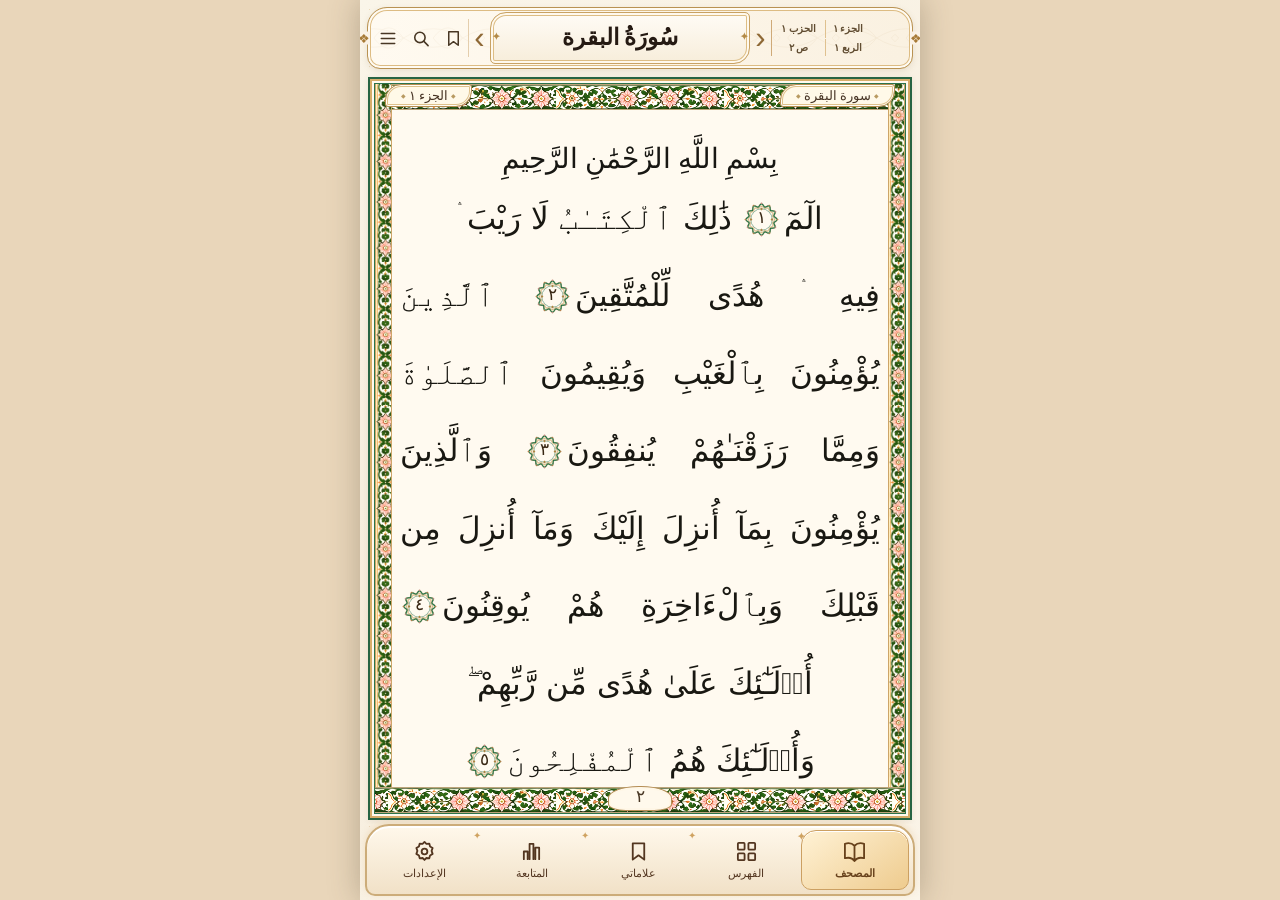
==== app/src/main/assets/index.html @ d64e5df1 "Quran_Madina-V1" ====
<!doctype html>
<html lang="ar" dir="rtl">
<head>
<meta charset="utf-8"><meta name="viewport" content="width=device-width,initial-scale=1,maximum-scale=1,user-scalable=no">
<meta name="theme-color" content="#f5e8d0"><meta name="description" content="مصحف المدينة الذكي — نموذج تطويري، تصميم وتطوير م. محمود الجمصي">
<title>مصحف المدينة الذكي</title><link rel="stylesheet" href="style.css">
</head>
<body>
<div id="app" class="app">
  <header class="topbar">
   <button class="icon-btn" data-action="menu" aria-label="القائمة"><svg viewBox="0 0 24 24"><path d="M4 6h16M4 12h16M4 18h16"/></svg></button>
   <button class="icon-btn" data-action="search" aria-label="البحث"><svg viewBox="0 0 24 24"><circle cx="10.7" cy="10.7" r="6.2"/><path d="m15.5 15.5 5 5"/></svg></button>
   <button class="icon-btn" data-action="quickBookmark" aria-label="علامة مرجعية"><svg viewBox="0 0 24 24"><path d="M6 3.5h12v17l-6-4.5-6 4.5z"/></svg></button>
   <button class="icon-btn arrow" data-action="prevPage" aria-label="الصفحة السابقة">‹</button>
   <button id="surahTitle" class="surah-control" data-action="surahPicker">سُورَةُ الْبَقَرَةِ</button>
   <button class="icon-btn arrow" data-action="nextPage" aria-label="الصفحة التالية">›</button>
   <div class="page-facts" id="pageFacts" title="بيانات الجزء والحزب والربع والصفحة"></div>
  </header>
  <main class="main-area" id="mainArea" aria-live="polite"><article class="reader-border"><div class="mushaf-edge left" aria-hidden="true"></div><div class="mushaf-edge right" aria-hidden="true"></div><div class="page-top"><span>سورة البقرة</span><span>الجزء ١</span></div><div class="bismillah">بِسْمِ اللَّهِ الرَّحْمَٰنِ الرَّحِيمِ</div><div class="page-verse-text"><span class="ayah-text" data-verse="7">الٓمٓ</span><span class="ayah-no">١</span> <span class="ayah-text" data-verse="8">ذَٰلِكَ ٱلْكِتَـٰبُ لَا رَيْبَ ۛ فِيهِ ۛ هُدًى لِّلْمُتَّقِينَ</span><span class="ayah-no">٢</span> <span class="ayah-text" data-verse="9">ٱلَّذِينَ يُؤْمِنُونَ بِٱلْغَيْبِ وَيُقِيمُونَ ٱلصَّلَوٰةَ وَمِمَّا رَزَقْنَـٰهُمْ يُنفِقُونَ</span><span class="ayah-no">٣</span> <span class="ayah-text" data-verse="10">وَٱلَّذِينَ يُؤْمِنُونَ بِمَآ أُنزِلَ إِلَيْكَ وَمَآ أُنزِلَ مِن قَبْلِكَ وَبِٱلْءَاخِرَةِ هُمْ يُوقِنُونَ</span><span class="ayah-no">٤</span> <span class="ayah-text" data-verse="11">أُو۟لَـٰٓئِكَ عَلَىٰ هُدًى مِّن رَّبِّهِمْ ۖ وَأُو۟لَـٰٓئِكَ هُمُ ٱلْمُفْلِحُونَ</span><span class="ayah-no">٥</span> </div><div class="page-number">٢</div></article></main>
  <section class="audio-bar" id="audioBar" hidden aria-label="مشغل التلاوة">
    <div class="audio-row">
      <button class="icon-btn player-collapse" data-action="closePlayer" aria-label="إغلاق مشغل التلاوة وإيقاف الصوت" title="إغلاق المشغل">×</button>
      <button class="reciter" data-action="togglePlayer" aria-label="إظهار أو إخفاء تفاصيل مشغل التلاوة" title="إظهار التحكم المتقدم">محمد صديق المنشاوي <span class="player-chevron" aria-hidden="true">⌄</span></button>
      <button class="control" data-action="prevAyah" aria-label="الآية السابقة">❮❮</button>
      <button class="play-main" id="playButton" data-action="playAudio" aria-label="تشغيل">▶</button>
      <button class="control" data-action="nextAyah" aria-label="الآية التالية">❯❯</button>
      <button class="icon-btn mini" data-action="download" title="تنزيل السورة"><svg viewBox="0 0 24 24"><path d="M12 3v12m-4-4 4 4 4-4M4 17v3h16v-3"/></svg></button>
    </div>
    <div id="playerExpanded" class="player-expanded"><input id="audioSeek" type="range" min="0" max="100" value="0" aria-label="تقدم التلاوة"><div class="player-sub"><span id="elapsed">0:00</span><span id="currentAyahLabel">البقرة: ١</span><span id="duration">0:00</span><button class="tiny-action" data-action="speed">1×</button><button class="tiny-action" data-action="repeat">بدون تكرار</button></div></div>
  </section>
  <nav class="bottomnav" aria-label="أقسام التطبيق">
   <button class="nav-item selected" data-tab="mushaf"><svg viewBox="0 0 24 24"><path d="M12 6c-3-3-7-3-10-2v15c4-1 8 0 10 3m0-16c3-3 7-3 10-2v15c-4-1-8 0-10 3M12 6v16"/></svg><span>المصحف</span></button>
   <button class="nav-item" data-tab="index"><svg viewBox="0 0 24 24"><rect x="3" y="3" width="7" height="7" rx="1"/><rect x="14" y="3" width="7" height="7" rx="1"/><rect x="3" y="14" width="7" height="7" rx="1"/><rect x="14" y="14" width="7" height="7" rx="1"/></svg><span>الفهرس</span></button>
   <button class="nav-item" data-tab="bookmarks"><svg viewBox="0 0 24 24"><path d="M6 3.5h12v17l-6-4.5-6 4.5z"/></svg><span>علاماتي</span></button>
   <button class="nav-item" data-tab="progress"><svg viewBox="0 0 24 24"><path d="M4 20V12h4v8M10 20V4h4v16M16 20V8h4v12"/></svg><span>المتابعة</span></button>
   <button class="nav-item" data-tab="settings"><svg viewBox="0 0 24 24"><path d="M12 2l2 2 3-.3.8 3 2.7 1.6-1.1 3.1 1.1 3.1-2.7 1.6-.8 3-3-.3-2 2-2-2-3 .3-.8-3-2.7-1.6 1.1-3.1-1.1-3.1 2.7-1.6.8-3 3 .3z"/><circle cx="12" cy="12" r="3"/></svg><span>الإعدادات</span></button>
  </nav>
  <div class="shade" id="shade" hidden></div><section id="drawer" class="drawer" aria-label="القائمة" hidden></section><section id="verseSheet" class="verse-sheet" hidden></section><div id="toast" class="toast" role="status" hidden></div>
</div>
<script src="quran-data.js"></script><script src="app.js"></script>
</body></html>
---- app/src/main/assets/style.css ----
/* Madinah Quran | user-approved visual direction (2026-11-06).  UI ornaments are original assets,
   Quran text and verse positions remain an unverified development preview, not a certified Madinah facsimile. */
/* The preview uses locally available system Arabic fonts. A separately licensed Mushaf font may be supplied for release. */
:root{--ivory:#fdf4e7;--paper:#fff9eb;--cream:#f5e6cd;--gold:#b98131;--gold2:#e2b96d;--brown:#4b2f1e;--darkgold:#93601e;--sage:#226e42;--green:#145633;--line:rgba(155,106,46,.25);--shadow:0 3px 12px rgba(74,44,20,.17);--ayahSize:31px}
*{box-sizing:border-box}html,body{height:100%;margin:0}body{background:#e9d6ba;color:var(--brown);font-family:Tahoma,'Noto Naskh Arabic',Arial,sans-serif;direction:rtl}button,input,select{font:inherit}button{cursor:pointer;-webkit-tap-highlight-color:transparent}button:focus-visible,input:focus-visible{outline:2px solid #b28027;outline-offset:2px}[hidden]{display:none!important}
.app{position:relative;height:100vh;height:100dvh;max-width:560px;margin:auto;overflow:hidden;display:flex;flex-direction:column;background:linear-gradient(135deg,rgba(255,248,232,.92),rgba(250,239,219,.94));box-shadow:0 0 30px #4f463455;isolation:isolate}
.app:before{content:'';position:absolute;inset:0;z-index:-1;pointer-events:none;opacity:.35;background-image:radial-gradient(#d3ae72 0.55px,transparent .7px),radial-gradient(#d3ae72 0.45px,transparent .7px);background-size:19px 19px,27px 27px;background-position:0 0,9px 12px}
/* The complete header is one line. No oversized "Quran" banner. */
.topbar{direction:ltr;flex:0 0 auto;min-height:69px;display:flex;align-items:center;gap:3px;margin:9px 7px 2px;padding:5px 6px;border:2px solid #bd8b3f;border-radius:25px 25px 17px 17px;background:linear-gradient(160deg,#fffaf1,#faedda 80%,#fff8ea);position:relative;box-shadow:0 1px 0 2px #fffaed inset,0 0 0 1px #f5dba4 inset,0 3px 8px #6f4b2020;z-index:3}
.topbar:before,.topbar:after{position:absolute;content:'❖';top:50%;transform:translateY(-50%);font-size:18px;color:#b78234;background:#faf0de;z-index:1;line-height:1}.topbar:before{left:-10px}.topbar:after{right:-10px}
.icon-btn{background:none;border:0;color:var(--brown);display:inline-flex;align-items:center;justify-content:center;min-width:30px;width:30px;height:38px;padding:5px;flex-shrink:0}.icon-btn svg,.nav-item svg{width:23px;height:23px;fill:none;stroke:currentColor;stroke-width:1.9;stroke-linecap:round;stroke-linejoin:round}
.topbar .icon-btn{min-width:30px;width:30px}.topbar .arrow{font-family:Arial,sans-serif;font-size:31px;color:var(--darkgold);padding:0;width:15px;min-width:15px}.topbar [data-action='quickBookmark']{border-right:1px solid #e4cead}
.surah-control{direction:rtl;flex:1 1 auto;min-width:88px;max-width:260px;align-self:stretch;border:2px solid #c59149;border-radius:21px 6px 21px 6px;background:linear-gradient(180deg,#fffaf0,#f8edd9);box-shadow:0 0 0 2px #fff9ed inset,0 0 0 3px #e7bc78 inset;white-space:nowrap;font: bold clamp(16px,4.5vw,23px)/1.65 'Amiri Quran','Amiri','Noto Naskh Arabic',serif;color:#251a13;padding:1px 4px;overflow:hidden;text-overflow:ellipsis;position:relative}
.surah-control:before,.surah-control:after{position:absolute;top:48%;color:#b38a47;font-size:10px;transform:translateY(-50%);content:'✦'}.surah-control:before{left:1px}.surah-control:after{right:1px}
.page-facts{direction:rtl;width:99px;min-width:99px;text-align:center;display:grid;grid-template-columns:1fr 1fr;column-gap:4px;row-gap:1px;border-left:1px solid #cfaa78;padding-left:4px;color:#60452b;font-size:10px;font-weight:bold;line-height:1.75}
.page-facts span:nth-child(odd){border-left:1px solid #dfc18f}
/* Reading window takes ALL the area saved in the header. */
.main-area{min-height:0;flex:1 1 auto;overflow:auto;overscroll-behavior:contain;scrollbar-width:thin;scrollbar-color:#c3a46a transparent;padding:8px 9px 5px}
.reader-border{position:relative;min-height:100%;border:3px solid #165e39;background:linear-gradient(160deg,#fff9ea 0%,#fffbf0 52%,#fff5df 100%);padding:47px 36px 35px;border-radius:0;box-shadow:inset 0 0 0 2px #e8bd72,inset 0 0 0 5px #fff9ea,inset 0 0 0 6px #166441,0 2px 8px #6a431627;isolation:isolate}
.reader-border:before,.reader-border:after{content:'';position:absolute;left:7px;right:7px;height:34px;background:url('approved-ornament-h.png') repeat-x center center;background-size:auto 34px;z-index:1;border-block:1px solid #286443}
.reader-border:before{top:7px}.reader-border:after{bottom:7px}
.mushaf-edge{position:absolute;top:7px;bottom:7px;width:27px;background:url('approved-ornament-v.png') repeat-y center center;background-size:27px auto;z-index:1;border-inline:1px solid #286443}
.mushaf-edge.left{left:7px}.mushaf-edge.right{right:7px}
.page-top{position:relative;margin:-39px -19px 26px;min-height:31px;display:flex;justify-content:space-between;align-items:center;gap:8px;z-index:2;pointer-events:none}.page-top span{font:15px/1.7 'Amiri Quran','Amiri','Noto Naskh Arabic',serif;padding:0 12px;border:1.5px solid var(--gold);border-radius:20px 4px 20px 4px;background:#fff7e7;color:#4d3220;box-shadow:inset 0 0 0 1px #fff,inset 0 0 0 3px #eecb91;max-width:45%;white-space:nowrap;overflow:hidden;text-overflow:ellipsis}
.bismillah{text-align:center;font:clamp(22px,6vw,28px)/1.6 'Amiri Quran','Amiri','Noto Naskh Arabic',serif;margin:10px 0 16px;color:#171611}
.page-verse-text{direction:rtl;text-align:justify;text-align-last:center;font:var(--ayahSize)/2.03 'Amiri Quran','Amiri','Noto Naskh Arabic',serif;color:#12110e;overflow-wrap:normal;word-break:normal;padding:0 1px 4px;min-height:90px}
.ayah-text{cursor:pointer;border-radius:6px;transition:background .13s}.ayah-text:hover,.ayah-text.active{background:#dfb66c25}.ayah-text.marked{box-shadow:inset 0 -3px #d8a25188}
.ayah-no{display:inline-flex;position:relative;vertical-align:middle;align-items:center;justify-content:center;width:34px;height:35px;margin:0 5px 0 4px;flex-shrink:0;border:2px solid #186341;outline:1.5px solid #b68135;outline-offset:-6px;border-radius:41% 41% 40% 40%;font:17px 'Amiri Quran','Amiri','Noto Naskh Arabic',serif;color:#291f12;background:radial-gradient(circle at center,#fffae9 0 57%,#f5deab 59%,#fff7e3 100%);box-shadow:0 0 0 1px #deb970;cursor:pointer}
.ayah-no:after{position:absolute;content:'◆';top:-9px;color:#b27c29;font:10px Georgia}
.page-number{position:absolute;bottom:12px;left:50%;transform:translateX(-50%);width:74px;height:30px;margin:0;text-align:center;border-radius:48% 48% 24% 24%;border:2px solid var(--gold);background:#fff8e8;font:19px/1.25 'Amiri Quran','Amiri','Noto Naskh Arabic',serif;z-index:2;box-shadow:inset 0 0 0 2px #fff8ed}
/* The user approved keeping the audio and lower navbar; keep both decorated. */
.audio-bar{flex:0 0 auto;margin:4px 7px 6px;border:2px solid #c49453;border-radius:22px 22px 19px 19px;box-shadow:inset 0 0 0 2px #fff5e5,0 2px 7px #90632a2b;background:linear-gradient(150deg,#fffbf3,#f7e7d0);padding:5px 8px 5px;z-index:3;position:relative}
.audio-bar:before,.audio-bar:after{content:'۞';color:#c9994c;font-size:19px;position:absolute;top:50%;transform:translateY(-50%);opacity:.55;pointer-events:none}.audio-bar:before{left:-7px}.audio-bar:after{right:-7px}
.audio-row{direction:ltr;display:flex;align-items:center;gap:4px}.reciter{direction:rtl;text-align:center;font-size:11px;font-weight:bold;flex:1;white-space:nowrap;overflow:hidden;text-overflow:ellipsis;color:#3c2616}.reciter small{display:none}.player-collapse{min-width:25px;width:25px}.control{border:0;background:none;color:#60432b;font-size:11px;padding:7px 2px}.play-main{display:flex;align-items:center;justify-content:center;width:39px;height:39px;flex-shrink:0;border-radius:50%;background:linear-gradient(150deg,#efc56d,#ba8026);color:white;border:1px solid #b77c26;box-shadow:inset 0 1px #fff4bd,0 2px 5px #63492340;font-size:17px}.mini{width:29px;min-width:29px;border:1px solid #e2c69a;border-radius:50%;height:29px}.mini svg{width:18px}.player-expanded{margin:5px 6px 0}.player-expanded input[type=range]{width:100%;accent-color:#b88a44;height:5px;margin:0;vertical-align:top}.player-sub{direction:ltr;display:flex;justify-content:space-between;align-items:center;font-size:10px;gap:5px}.tiny-action{border:1px solid #d1ad72;border-radius:11px;background:#fff9eb;font-size:10px;padding:2px 6px;color:#62452b}.audio-bar.collapsed .player-expanded{display:none}.audio-bar.collapsed{padding:4px 8px}
.bottomnav{height:72px;flex:0 0 auto;display:flex;align-items:stretch;gap:1px;margin:0 5px 4px;background:linear-gradient(#fff7e9,#f3dfc1);border:2px solid #d5ad6d;border-radius:24px 24px 10px 10px;padding:4px 4px max(4px,env(safe-area-inset-bottom));box-shadow:inset 0 2px #fff,0 -2px 7px #e6c99d70;overflow:hidden}
.nav-item{flex:1;min-width:0;background:none;border:0;display:flex;align-items:center;flex-direction:column;justify-content:center;gap:4px;color:#533620;font-size:11px;position:relative}.nav-item:not(:last-child):after{content:'✦';position:absolute;left:-5px;top:0;color:#cfa260;font-size:10px}.nav-item svg{width:23px;height:23px}.nav-item.selected{border-radius:15px 15px 10px 10px;background:linear-gradient(145deg,#ffe9bf,#f4d294);border:1px solid #cca062;color:#67411b;font-weight:bold;box-shadow:inset 0 1px white}
/* Secondary screens */
.content-page{padding:5px 6px 27px;max-width:480px;margin:auto}.title-pill{text-align:center;font:26px 'Amiri Quran','Amiri','Noto Naskh Arabic',serif;line-height:1.75;color:#613e21;margin:7px 0 12px;border-bottom:1px solid var(--line)}.hint{font-size:12px;color:#8e6c46;line-height:1.8;margin:5px 0 12px}.line-list{display:flex;flex-direction:column;gap:7px}.line-item{display:flex;gap:10px;align-items:center;width:100%;text-align:right;background:linear-gradient(110deg,#fffaf0,#f9ead4);border:1px solid #dcb982;border-radius:14px;padding:11px 12px;color:#4c2e19;box-shadow:0 2px 5px #5f44200a}.line-item strong{font-size:14px}.line-item small{font-size:11px;color:#896340}.line-item .num{border-radius:50%;min-width:31px;height:31px;display:grid;place-items:center;color:#815b27;border:1px solid #d4b47c;background:#fff8e9}.line-item .meta{display:flex;flex:1;flex-direction:column;gap:3px}.line-item .chevron{font-size:18px;color:#b28c55}.tabs{display:flex;gap:5px;margin:5px 0 12px}.tabs button{border:1px solid var(--gold2);padding:8px 10px;border-radius:12px;flex:1;background:#fff8ed;font-size:12px}.tabs button.active{background:#e4c691;font-weight:bold}.searchfield{display:block;width:100%;border:1px solid #d1a96d;border-radius:11px;padding:12px;background:#fffaf1;color:#533b26;outline:none;margin:8px 0 14px;font-size:15px}.result-verse{font:21px/1.8 'Amiri Quran','Amiri','Noto Naskh Arabic',serif;color:#332b24;display:block;direction:rtl}.flex-reader .line-item{flex-direction:column;align-items:stretch;gap:3px}.flex-reader .line-item .num{width:max-content;height:auto;border-radius:12px;padding:1px 8px;font-size:12px}.flex-reader .result-verse{font-size:var(--ayahSize);line-height:1.95}.badge-soft{font-size:10px;border:1px solid #dfbd85;color:#856037;background:#fff5e2;border-radius:10px;padding:3px 7px}.progress-card{border:1px solid #dfc094;border-radius:12px;background:#fff9eb;padding:15px;margin-bottom:10px}.large-stat{font-size:28px;font-weight:bold;color:#9b6a2d}.section-heading{font-size:15px;font-weight:bold;margin:16px 0 8px;color:#694421}.settings-row{display:flex;align-items:center;justify-content:space-between;padding:12px;border-bottom:1px solid #ecdcc3;gap:15px}.settings-row select,.settings-row input{accent-color:#a77531}.setting-button{background:#fff8ed;border:1px solid var(--gold);padding:9px 11px;border-radius:8px;color:#664225}.contact-card{border-radius:15px;background:linear-gradient(140deg,#f7ebd5,#fff8e9);border:1px solid #d4b178;text-align:center;padding:18px 14px}.contact-card h2{margin:3px 0;font-size:21px}.contact-card .en{font-size:12px;color:#9b7548}.contact-card a{display:block;color:#6b4729;text-decoration:none;direction:ltr;font-size:13px;margin:12px auto}.source-info{margin-top:20px;font-size:11px;color:#98734d;line-height:1.8}
.shade{position:absolute;inset:0;background:#24200e73;z-index:8}.drawer{position:absolute;right:0;top:0;bottom:0;width:min(90%,390px);background:#f8ecda;z-index:9;box-shadow:-5px 0 20px #33271150;padding:15px;overflow-y:auto}.drawer-head{display:flex;justify-content:space-between;align-items:center;border-bottom:1px solid var(--line);padding:0 0 8px}.drawer-head h3{margin:0;font:24px 'Amiri Quran'}.verse-sheet{position:absolute;bottom:0;left:0;right:0;z-index:10;max-height:65%;overflow:auto;background:#f9ecd4;border:2px solid var(--gold);border-radius:20px 20px 0 0;padding:17px 16px 24px;box-shadow:0 -10px 35px #442d2155}.sheet-verse{font:25px/2 'Amiri Quran';color:#31261b;text-align:center;margin:12px 0}.verse-actions{display:grid;grid-template-columns:repeat(2,1fr);gap:8px}.verse-actions button{background:#fff8e9;border:1px solid #d6b37b;border-radius:12px;padding:12px 6px;color:#644526}.toast{position:absolute;bottom:163px;left:20px;right:20px;z-index:12;text-align:center;background:#553b28f0;color:white;border-radius:12px;padding:10px;font-size:12px}
.night{--ivory:#292824;--paper:#34332c;--brown:#f1e1c2;--line:#8d7d5c;--cream:#33302a}.night .app{background:#272620}.night .reader-border{background:#34332c}.night .page-verse-text,.night .bismillah{color:#f5ecd7}.night .topbar,.night .bottomnav,.night .audio-bar{background:#393127;color:#f4e1c5}.night .page-top span,.night .surah-control,.night .page-number{background:#42372c;color:#f6e4c0}.night .line-item,.night .tabs button,.night .progress-card,.night .setting-button,.night .contact-card{background:#39332a;color:#f5e6c7}.night .result-verse{color:#f5ead4}
@media(max-width:390px){.topbar{gap:1px;margin-inline:5px;padding-inline:3px;min-height:61px}.topbar .icon-btn{width:25px;min-width:25px}.topbar .arrow{width:12px;min-width:12px}.page-facts{min-width:81px;width:81px;font-size:9px}.surah-control{font-size:15px;min-width:78px}.main-area{padding:7px 6px 4px}.reader-border{padding:45px 30px 34px}.mushaf-edge{width:23px;background-size:23px auto}.bismillah{font-size:23px}.page-verse-text{font-size:calc(var(--ayahSize) * .89);line-height:2.02}.ayah-no{height:31px;width:31px}.nav-item{font-size:10px}}
@media(min-width:480px){.reader-border{padding-inline:42px}.page-verse-text{font-size:calc(var(--ayahSize) * 1.07)}}

/* ===== v0.3: printed-Mushaf-inspired refinement ===== */
:root{--ivory:#f9f4e8;--paper:#fffaf1;--cream:#f2e9d9;--gold:#ad843f;--gold2:#d3b77f;--brown:#483724;--darkgold:#8e6835;--green:#1d6741}
.app{background:linear-gradient(160deg,#faf5e9,#f6ecdb 58%,#fbf5e9)}
/* Keep the one-row app header. Delicate geometrical motif rather than a big branded banner. */
.topbar{min-height:62px;margin:7px 7px 2px;padding:4px 5px;border-color:#b99252;border-width:1.5px;border-radius:20px 20px 13px 13px;background:linear-gradient(110deg,#fffaf0e8,#f9f1e5e8),url('header-motif.svg') repeat-x center;background-size:auto,auto 48px;box-shadow:inset 0 0 0 2px #fffbf2,inset 0 0 0 3px #ddbc83,0 2px 6px #795d3420}
.topbar:before,.topbar:after{font-size:13px;color:#a77a36;background:#fbf2e5}
.surah-control{border:1px solid #c8a264;border-radius:16px 5px 16px 5px;box-shadow:inset 0 0 0 2px #fff9ed,inset 0 0 0 3px #ddbd84;background:linear-gradient(#fffcf6,#f7edda)}
.page-facts{color:#614d32}
/* Crucial gain: slim ribbon ornament, not a 27px+ strip at either side. */
.main-area{padding:6px 8px 4px}
.reader-border{border:2px solid #276443;padding:34px 22px 29px;background:#fffaf0;box-shadow:inset 0 0 0 2px #d7ad69,inset 0 0 0 4px #fffaef,inset 0 0 0 5px #2b744b,0 1px 6px #61482317}
.reader-border:before,.reader-border:after{height:21px;left:5px;right:5px;background-size:auto 21px;background-position:center;filter:saturate(.87) brightness(1.06);border-color:#b39a6c}
.reader-border:before{top:5px}.reader-border:after{bottom:5px}
.mushaf-edge{top:5px;bottom:5px;width:14px;background-size:14px auto;filter:saturate(.88) brightness(1.06);border-inline:1px solid #c69b5a}
.mushaf-edge.left{left:5px}.mushaf-edge.right{right:5px}
/* Print-style surah and juz heading sitting just inside the floral top ribbon. */
.page-top{margin:-30px -14px 18px;min-height:25px;align-items:center;gap:4px}
.page-top span{font:13px/1.5 'Amiri Quran','Amiri','Noto Naskh Arabic',serif;padding:1px 12px;border:1px solid #b68d50;border-radius:16px 3px 16px 3px;background:#fff9e8;box-shadow:inset 0 0 0 1px #fffdf6,inset 0 0 0 2px #dfc18a;color:#473424}
.bismillah{margin:11px 0 13px;font-size:clamp(22px,6vw,28px);color:#181713}
.page-verse-text{line-height:1.94;color:#191812;padding:0 1px 3px}
/* Ornamental ayah medallions use a custom illuminated rosette SVG, numerals stay editable text. */
.ayah-no{width:39px;height:39px;margin:0 4px 0 3px;vertical-align:middle;border:0;outline:0;border-radius:0;box-shadow:none;background:url('verse-medallion.svg') center/contain no-repeat;color:#382714;font:18px/1.1 'Amiri Quran','Amiri','Noto Naskh Arabic',serif;padding:0 1px 2px}
.ayah-no:after{display:none}
.page-number{bottom:7px;width:64px;height:25px;line-height:1.15;border:1px solid #b58e55;border-radius:48% 48% 28% 28%;background:#fff9ec;box-shadow:inset 0 0 0 2px #fff7e7;font-size:17px}
/* The full-size player only exists while listening; closing it also stops audio. */
.audio-bar{margin:4px 7px 6px}
.audio-bar[hidden]{display:none!important}
.player-collapse{font-size:22px;font-weight:400;color:#805c32}
.bottomnav{background:linear-gradient(#fff8eb,#f1e1c7);border-color:#ccac79}
.nav-item.selected{background:linear-gradient(145deg,#fff2d5,#eecb8e)}
@media(max-width:390px){.topbar{min-height:58px}.main-area{padding:5px 6px 4px}.reader-border{padding:32px 20px 27px}.mushaf-edge{width:12px;background-size:12px auto}.reader-border:before,.reader-border:after{height:19px;background-size:auto 19px}.page-top{margin:-28px -13px 16px}.page-top span{font-size:12px;padding-inline:8px}.ayah-no{width:35px;height:35px;font-size:17px}}
@media(min-width:480px){.reader-border{padding-inline:29px}.mushaf-edge{width:17px;background-size:17px auto}.reader-border:before,.reader-border:after{height:24px;background-size:auto 24px}}
/* Browsers justify Quran words by inserting huge spaces; unlike an actual calligraphic Mushaf.
   Until official per-line glyph positioning is available, keep the authentic text unwarped. */
.page-verse-text{text-align:right;text-align-last:right;word-spacing:normal;letter-spacing:normal}

/* Compact audio panel: expandable by tapping the reciter name. */
.reciter{border:0;background:transparent;padding:5px 2px;cursor:pointer;color:#49301d}
.player-chevron{display:inline-block;font-size:17px;line-height:1;vertical-align:middle;color:#956b36;margin-inline-start:2px;transition:transform .2s}
.audio-bar:not(.collapsed) .player-chevron{transform:rotate(180deg)}
.audio-bar.collapsed{padding:3px 7px;margin-bottom:5px;border-radius:17px}
.audio-bar.collapsed .audio-row{min-height:41px}
.audio-bar.collapsed .play-main{width:35px;height:35px}
/* Fine Islamic tracery visible without creating an additional title or taller header. */
.topbar{background-color:#fff8ea;background-image:linear-gradient(110deg,rgba(255,251,243,.75),rgba(248,238,221,.73)),url('header-motif.svg');background-repeat:no-repeat,repeat-x;background-size:cover,auto 48px;background-position:center}
.page-top span:before,.page-top span:after{content:'◆';font-size:6px;vertical-align:middle;color:#b89a60;margin:0 3px}

/* ===== v0.4: genuine full-width line alignment instead of ragged HTML wrapping ===== */
@font-face{font-family:'Amiri Quran';src:url('AmiriQuran.ttf') format('truetype');font-style:normal;font-weight:400;font-display:swap}
.reader-border{height:100%;min-height:0;display:flex;flex-direction:column;overflow:hidden}
.mushaf-sections{display:flex;flex-direction:column;flex:1 1 auto;min-height:0;position:relative;z-index:2}
.mushaf-section{display:flex;flex-direction:column;flex:1 1 auto;min-height:0}
.mushaf-section .page-top{flex:0 0 auto}
.mushaf-section .bismillah{flex:0 0 auto}
.page-verse-text.fixed-lines{flex:1 1 auto;min-height:0;padding:2px 1px 5px;display:flex;flex-direction:column;justify-content:space-between;text-align:initial!important;line-height:1.3!important;white-space:normal;}
.mushaf-line{direction:rtl;display:flex;justify-content:space-between;align-items:center;gap:0;flex-wrap:nowrap;width:100%;height:auto;min-height:0;white-space:nowrap;line-height:1.5;overflow:visible}
.mushaf-word{font-family:'Amiri Quran',serif;line-height:1.45;flex:0 0 auto;white-space:nowrap;cursor:pointer}
.mushaf-line .ayah-no{flex:0 0 auto;vertical-align:middle;width:33px;height:33px;font-size:16px;margin:0 2px}
@media(max-width:390px){.mushaf-line .ayah-no{width:30px;height:30px;font-size:15px}}
@media(min-width:480px){.mushaf-line .ayah-no{width:35px;height:35px;font-size:17px}}
.mushaf-line .ayah-text.marked{box-shadow:inset 0 -2px #d8a25188}
/* A line title never consumes the wide rectangle reserved for the body. */
.page-verse-text.fixed-lines .mushaf-line:last-child{margin-bottom:0}

.mushaf-line.line-centered{justify-content:center;gap:10px}

.verse-tail{display:inline-flex;direction:rtl;align-items:center;justify-content:center;gap:3px;flex:0 0 auto;white-space:nowrap}

/* Dense multi-surah pages remain readable even when no verified 15-line glyph map is available. */
.reader-border.fallback-lines{height:auto;min-height:100%;display:block;overflow:visible;padding-bottom:43px}
.reader-border.fallback-lines .mushaf-sections,.reader-border.fallback-lines .mushaf-section{display:block;min-height:0}
.reader-border.fallback-lines .page-verse-text{display:block;line-height:1.85!important;text-align:right!important;text-align-last:right!important;overflow-wrap:normal}
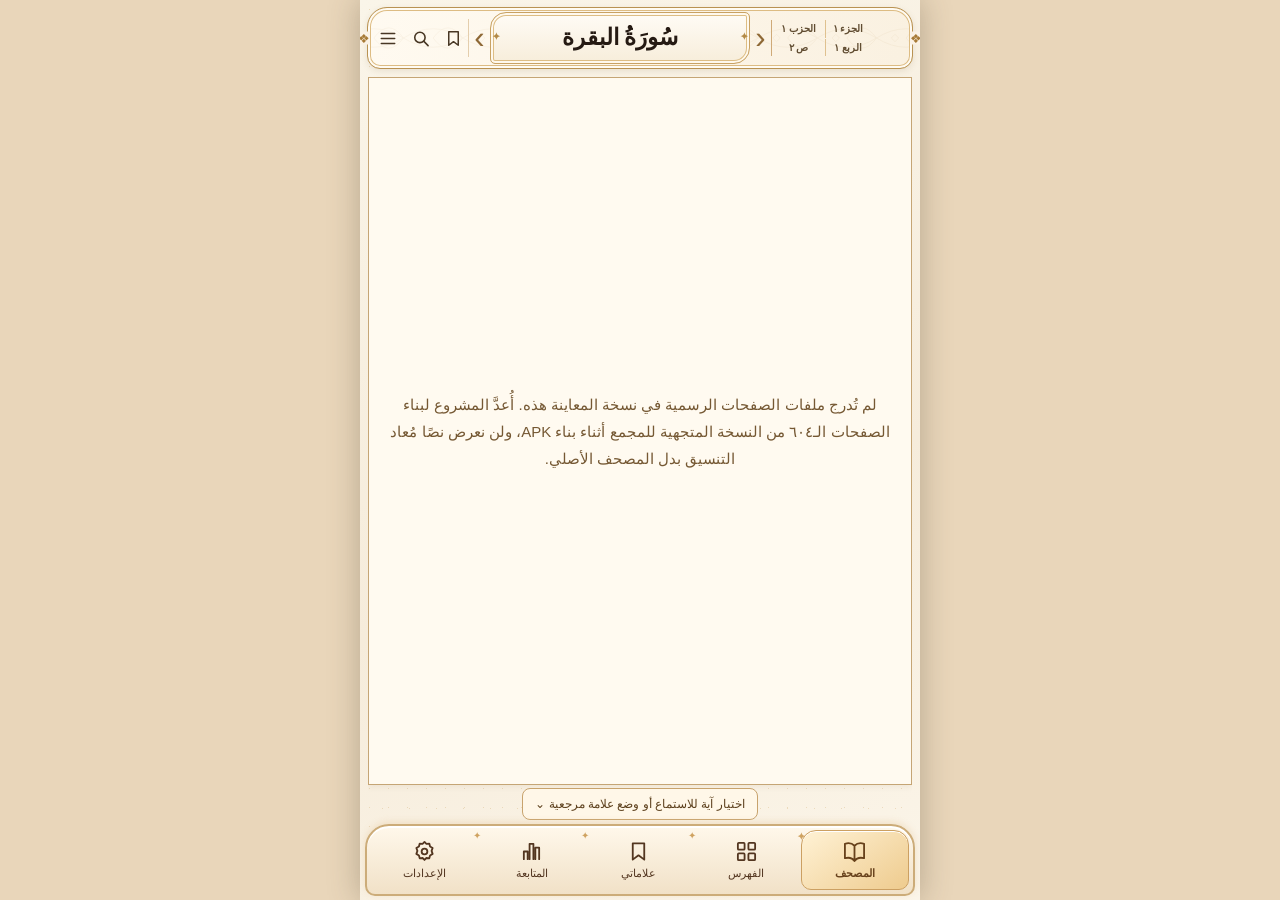
==== commit 9966f3f4: "V 7 new" ====
--- a/app/src/main/assets/index.html
+++ b/app/src/main/assets/index.html
@@ -20,7 +20,8 @@
   <section class="audio-bar" id="audioBar" hidden aria-label="مشغل التلاوة">
     <div class="audio-row">
       <button class="icon-btn player-collapse" data-action="closePlayer" aria-label="إغلاق مشغل التلاوة وإيقاف الصوت" title="إغلاق المشغل">×</button>
-      <button class="reciter" data-action="togglePlayer" aria-label="إظهار أو إخفاء تفاصيل مشغل التلاوة" title="إظهار التحكم المتقدم">محمد صديق المنشاوي <span class="player-chevron" aria-hidden="true">⌄</span></button>
+      <button class="reciter" id="reciterButton" data-action="reciterPicker" aria-label="اختيار القارئ" title="اختيار القارئ">محمد صديق المنشاوي <span class="player-chevron" aria-hidden="true">⌄</span></button>
+      <button class="icon-btn mini" data-action="togglePlayer" aria-label="تفاصيل مشغل التلاوة">⌄</button>
       <button class="control" data-action="prevAyah" aria-label="الآية السابقة">❮❮</button>
       <button class="play-main" id="playButton" data-action="playAudio" aria-label="تشغيل">▶</button>
       <button class="control" data-action="nextAyah" aria-label="الآية التالية">❯❯</button>
--- a/app/src/main/assets/style.css
+++ b/app/src/main/assets/style.css
@@ -89,7 +89,6 @@
 .page-top span:before,.page-top span:after{content:'◆';font-size:6px;vertical-align:middle;color:#b89a60;margin:0 3px}
 
 /* ===== v0.4: genuine full-width line alignment instead of ragged HTML wrapping ===== */
-@font-face{font-family:'Amiri Quran';src:url('AmiriQuran.ttf') format('truetype');font-style:normal;font-weight:400;font-display:swap}
 .reader-border{height:100%;min-height:0;display:flex;flex-direction:column;overflow:hidden}
 .mushaf-sections{display:flex;flex-direction:column;flex:1 1 auto;min-height:0;position:relative;z-index:2}
 .mushaf-section{display:flex;flex-direction:column;flex:1 1 auto;min-height:0}
@@ -113,3 +112,77 @@
 .reader-border.fallback-lines{height:auto;min-height:100%;display:block;overflow:visible;padding-bottom:43px}
 .reader-border.fallback-lines .mushaf-sections,.reader-border.fallback-lines .mushaf-section{display:block;min-height:0}
 .reader-border.fallback-lines .page-verse-text{display:block;line-height:1.85!important;text-align:right!important;text-align-last:right!important;overflow-wrap:normal}
+
+/* ===== v0.5: genuine Quranic reading ergonomics & safe layout ===== */
+/* Denser Mushaf page without removing the ornate identity. */
+.reader-border{min-width:0;max-width:100%;}
+.mushaf-sections,.mushaf-section,.page-verse-text{min-width:0;}
+.mushaf-line{max-width:100%;min-width:0;}
+.mushaf-line .ayah-no{font-family:'Amiri Quran',serif;font-size:clamp(11px,3.3vw,14px)!important;line-height:1!important;padding:1px 0 3px!important;text-align:center;}
+@media(min-width:480px){.mushaf-line .ayah-no{font-size:15px!important}}
+/* Quarter starts: visible beside the appropriate first Quran word, not a new 'verse'. */
+.mushaf-word.quarter-start{position:relative}
+.mushaf-word.quarter-start:before{content:'۞';font:18px/1 Georgia,serif;color:#926325;position:absolute;right:-19px;top:-7px;z-index:3;background:#fffbf1dd;border-radius:50%;width:18px;height:18px;display:grid;place-items:center;text-shadow:0 0 1px #fff;pointer-events:none}
+.quarter-badge{display:inline-block;vertical-align:middle;color:#754e22;background:#fff7e5;border:1px solid #d4b679;border-radius:12px;margin-inline:2px 4px;padding:0 5px;font:11px/1.65 Tahoma,Arial,sans-serif}
+.quarter-badge span{font-size:9px}
+/* Guardrails: a page may scroll vertically if real text cannot be fitted readably, NEVER clip. */
+.reader-border.fallback-lines{overflow:visible!important;height:auto!important;min-height:100%;}
+.reader-border.fallback-lines .page-verse-text{word-break:normal;white-space:normal;overflow-wrap:break-word;}
+/* Night theme: controls must be clearly legible even on dark panels. */
+.night .topbar{background-color:#302c28;background-image:linear-gradient(110deg,#33322df0,#39332bed),url('header-motif.svg');border-color:#c4aa78}
+.night .topbar .icon-btn,.night .topbar .arrow,.night .topbar svg,.night .page-facts,.night .nav-item,.night .reciter,.night .control,.night .player-collapse,.night .tiny-action,.night .player-sub,.night .settings-row,.night .section-heading,.night .hint,.night .line-item small,.night .line-item strong{color:#f5e6c8!important;stroke:#f5e6c8}
+.night .bottomnav,.night .audio-bar{background:#34322f;border-color:#b79b63}
+.night .nav-item.selected{background:linear-gradient(#5f533d,#48402f);border:1px solid #d4b779;color:#fff3d7}
+.night .nav-item.selected svg,.night .nav-item svg{stroke:#e8d5af!important}
+.night .topbar .surah-control{color:#f7e9cd;background:linear-gradient(#514330,#40382d);border-color:#bba06c}
+.night .page-top span,.night .page-number{background:#4a4234!important;color:#f9e8c6!important}
+.night .ayah-no{color:#292019!important} /* verse numerals stay dark on the parchment rosette */
+.night .mushaf-word.quarter-start:before{background:#3b3830;color:#e8cc91}
+.night .quarter-badge{background:#484133;border-color:#ae9465;color:#ffe8bd}
+.night .content-page .tabs button,.night .line-item,.night .progress-card,.night .setting-button,.night .contact-card,.night .searchfield,.night .verse-sheet,.night .verse-actions button{background:#3e382e!important;color:#fff0d1!important;border-color:#b29a70!important}
+.night .searchfield::placeholder{color:#ddd0b4}
+.night .contact-card a,.night .source-info,.night .page-facts span,.night .title-pill{color:#efdbb5}
+.night .verse-sheet .sheet-verse{color:#fff2dd}
+.night .audio-row .icon-btn{color:#f3e0bc}
+@media(max-width:390px){.mushaf-word.quarter-start:before{right:-16px;width:15px;height:15px;font-size:16px}}
+
+/* Numerals are optically centered INSIDE the gold rosette, including 3-digit ayahs. */
+.mushaf-line .ayah-no[data-digits="2"]{font-size:12px!important;letter-spacing:-.35px}
+.mushaf-line .ayah-no[data-digits="3"]{font-size:10.5px!important;letter-spacing:-.55px}
+.ayah-no[data-digits="2"]{font-size:13px!important}
+.ayah-no[data-digits="3"]{font-size:11px!important}
+
+/* Portable Arabic offline font stack; fonts are provided by the Android OS, not redistributed. */
+.page-verse-text,.bismillah,.mushaf-word,.ayah-no,.page-top span,.page-number,.result-verse,.sheet-verse{font-family:'Amiri Quran','Noto Naskh Arabic','Noto Sans Arabic',serif}
+
+
+/* ===== v0.6: fix surah transitions inside a Mushaf page =====
+   First surah header stays in the upper ornamental ribbon. A new surah within
+   the page receives an IN-FLOW small ornamental heading; it MUST NOT overlap
+   any Quran line or reuse the negative-margin .page-top style. */
+.reader-border{overflow:hidden}
+.mushaf-sections{display:block;flex:1 1 auto;min-height:0;position:relative;padding:1px 0 0}
+.mushaf-section{display:block!important;flex:none!important;min-height:0!important;position:static}
+.mushaf-section.first-section .page-top{position:absolute;z-index:2;top:-26px;right:-12px;left:-12px;margin:0;min-height:24px;display:flex;justify-content:space-between;pointer-events:none}
+.mushaf-section.later-section .surah-divider{position:relative;z-index:2;display:flex;align-items:center;justify-content:center;min-height:30px;height:30px;margin:6px 0 3px;max-width:100%;white-space:nowrap;overflow:hidden;color:#674820;font:17px/1.4 'Amiri Quran','Noto Naskh Arabic',serif;isolation:isolate}
+.surah-divider:before,.surah-divider:after{content:'✦';color:#b78b4d;font:13px Georgia,serif;flex:1;text-align:center;opacity:.8}
+.surah-divider span{border:1px solid #c69c57;border-radius:16px 4px 16px 4px;box-shadow:inset 0 0 0 2px #fff9e9;background:linear-gradient(180deg,#fff9e9,#f1e2c4);padding:1px 17px;min-width:120px;max-width:75%;overflow:hidden;text-overflow:ellipsis;text-align:center}
+.mushaf-section .bismillah{margin:3px 0 7px;font-size:clamp(20px,5.5vw,25px);line-height:1.55}
+.page-verse-text.fixed-lines{display:block!important;flex:none!important;min-height:0!important;padding:0 1px!important;margin:0;justify-content:initial!important;text-align:right!important}
+.page-verse-text.fixed-lines .mushaf-line{height:var(--mq-line-pitch,36px);min-height:0;display:flex;align-items:center;flex:0 0 auto;margin:0!important;line-height:1.25;max-width:100%}
+.reader-border.fallback-lines .mushaf-sections,.reader-border.fallback-lines .mushaf-section{display:block!important;flex:none!important}
+.reader-border.fallback-lines .surah-divider{margin:10px 0 7px}
+.night .surah-divider{color:#f5dfb5}
+.night .surah-divider span{background:linear-gradient(180deg,#4b4132,#38332b);border-color:#b89962;box-shadow:inset 0 0 0 1px #524737;color:#f5dfb5}
+.night .surah-divider:before,.night .surah-divider:after{color:#dfc188}
+@media(max-width:390px){.mushaf-section.first-section .page-top{top:-23px;right:-9px;left:-9px}.mushaf-section.later-section .surah-divider{min-height:26px;height:26px;font-size:15px;margin:4px 0 2px}}
+
+/* v0.7: fixed certified-layout page images; never justify or reflow Quran text. */
+.official-reader{display:flex;flex-direction:column;align-items:center;justify-content:center;width:100%;height:100%;min-height:0;gap:3px;overflow:hidden}
+.official-art-frame{display:flex;flex:1 1 auto;align-items:center;justify-content:center;min-height:0;max-height:100%;width:100%;overflow:hidden;border:1px solid #c5a575;background:#fffaf0;box-shadow:0 1px 7px #65482117;cursor:pointer}
+.official-page-art{object-fit:contain;display:block;max-width:100%;max-height:100%;height:100%;width:100%;user-select:none;-webkit-user-select:none;-webkit-user-drag:none}
+.official-missing{font-size:15px;line-height:1.8;text-align:center;padding:20px;color:#755833}
+.official-verse-select{flex:none;background:#fff7e8;border:1px solid #c8a36d;border-radius:8px;padding:4px 12px;min-height:32px;color:#5d401d;font-size:12px;cursor:pointer}
+.night .official-art-frame{background:#dfd4b7;border-color:#97856a}
+.night .official-verse-select{background:#413a31;color:#f9ebcf;border-color:#af946a}
+@media (max-width:390px){.official-verse-select{font-size:11px;min-height:30px}}
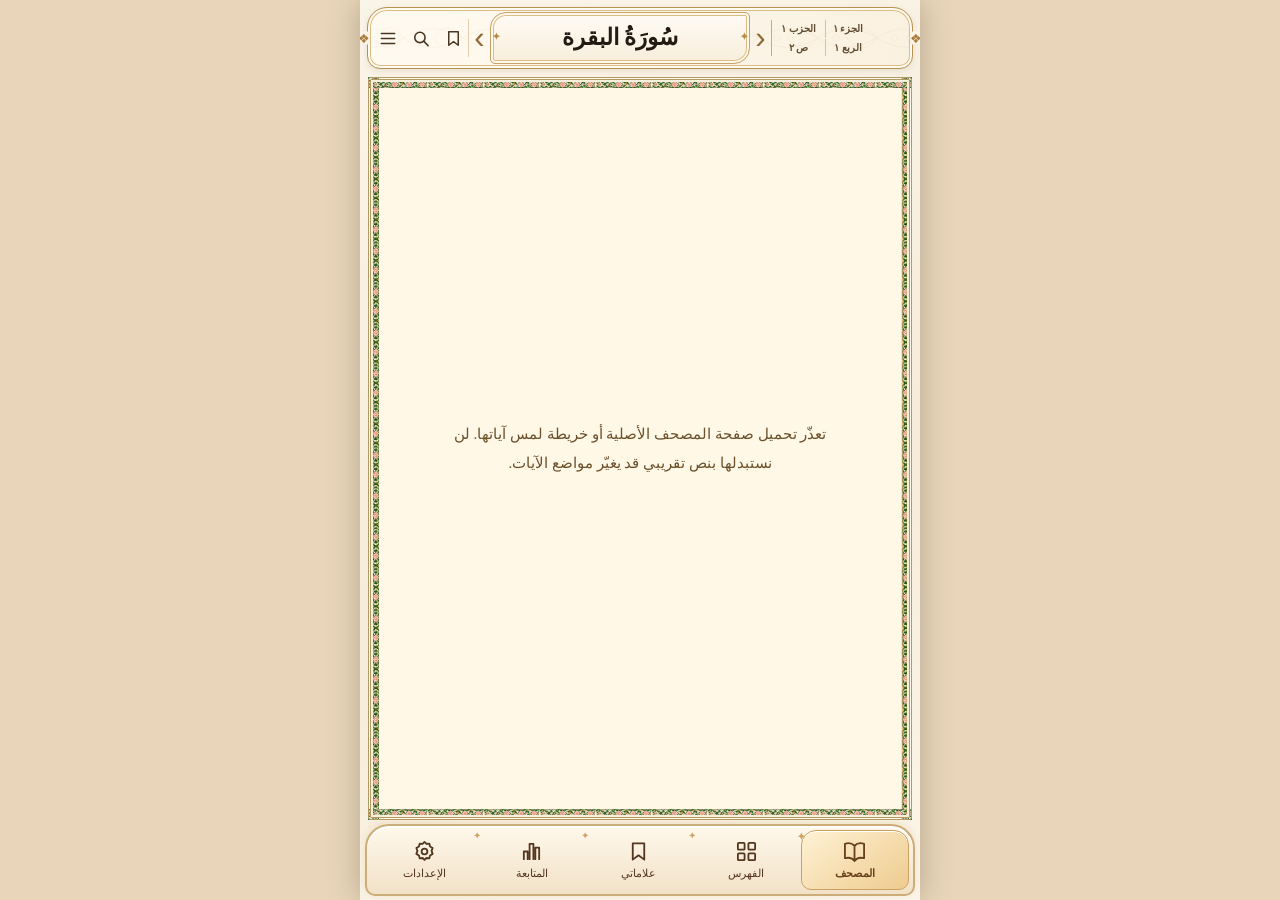
==== commit 72961637: "V8" ====
--- a/app/src/main/assets/index.html
+++ b/app/src/main/assets/index.html
@@ -16,7 +16,7 @@
    <button class="icon-btn arrow" data-action="nextPage" aria-label="الصفحة التالية">›</button>
    <div class="page-facts" id="pageFacts" title="بيانات الجزء والحزب والربع والصفحة"></div>
   </header>
-  <main class="main-area" id="mainArea" aria-live="polite"><article class="reader-border"><div class="mushaf-edge left" aria-hidden="true"></div><div class="mushaf-edge right" aria-hidden="true"></div><div class="page-top"><span>سورة البقرة</span><span>الجزء ١</span></div><div class="bismillah">بِسْمِ اللَّهِ الرَّحْمَٰنِ الرَّحِيمِ</div><div class="page-verse-text"><span class="ayah-text" data-verse="7">الٓمٓ</span><span class="ayah-no">١</span> <span class="ayah-text" data-verse="8">ذَٰلِكَ ٱلْكِتَـٰبُ لَا رَيْبَ ۛ فِيهِ ۛ هُدًى لِّلْمُتَّقِينَ</span><span class="ayah-no">٢</span> <span class="ayah-text" data-verse="9">ٱلَّذِينَ يُؤْمِنُونَ بِٱلْغَيْبِ وَيُقِيمُونَ ٱلصَّلَوٰةَ وَمِمَّا رَزَقْنَـٰهُمْ يُنفِقُونَ</span><span class="ayah-no">٣</span> <span class="ayah-text" data-verse="10">وَٱلَّذِينَ يُؤْمِنُونَ بِمَآ أُنزِلَ إِلَيْكَ وَمَآ أُنزِلَ مِن قَبْلِكَ وَبِٱلْءَاخِرَةِ هُمْ يُوقِنُونَ</span><span class="ayah-no">٤</span> <span class="ayah-text" data-verse="11">أُو۟لَـٰٓئِكَ عَلَىٰ هُدًى مِّن رَّبِّهِمْ ۖ وَأُو۟لَـٰٓئِكَ هُمُ ٱلْمُفْلِحُونَ</span><span class="ayah-no">٥</span> </div><div class="page-number">٢</div></article></main>
+  <main class="main-area" id="mainArea" aria-live="polite"><div class="official-loading">تهيئة المصحف الأصلي…</div></main>
   <section class="audio-bar" id="audioBar" hidden aria-label="مشغل التلاوة">
     <div class="audio-row">
       <button class="icon-btn player-collapse" data-action="closePlayer" aria-label="إغلاق مشغل التلاوة وإيقاف الصوت" title="إغلاق المشغل">×</button>
--- a/app/src/main/assets/style.css
+++ b/app/src/main/assets/style.css
@@ -186,3 +186,24 @@
 .night .official-art-frame{background:#dfd4b7;border-color:#97856a}
 .night .official-verse-select{background:#413a31;color:#f9ebcf;border-color:#af946a}
 @media (max-width:390px){.official-verse-select{font-size:11px;min-height:30px}}
+/* v0.8: fixed Hafs vector page + original per-ayah polygon hitmap. */
+.official-reader{height:100%;width:100%;display:flex;flex-direction:column;align-items:stretch;justify-content:center;gap:0;overflow:hidden}
+.official-art-frame{height:100%;width:100%;display:flex;align-items:center;justify-content:center;min-width:0;min-height:0;overflow:hidden;position:relative;border:3px double #b39a65;border-radius:3px;padding:4px;background:#fff8e7;box-shadow:inset 0 0 0 2px #f6efdc,0 0 0 1px #377654,0 1px 5px #61482315;cursor:default}
+.svg-mount{width:100%;height:100%;min-width:0;min-height:0;display:flex;align-items:center;justify-content:center;overflow:hidden}
+.svg-mount svg.interactive-mushaf-svg{display:block;width:100%;height:100%;max-width:100%;max-height:100%;user-select:none;-webkit-user-select:none;touch-action:pan-y}
+.svg-mount path.ayahPolygon{cursor:pointer;pointer-events:all;fill:transparent;fill-opacity:0;stroke:none;transition:fill-opacity .12s ease}
+.svg-mount path.ayahPolygon.ayah-selected{fill:#c49a4e;fill-opacity:.15}
+.official-loading,.official-missing{max-width:85%;font:15px/1.9 'Amiri Quran',serif;color:#6b5029;text-align:center}
+.night .official-art-frame{background:#e7dcc3;border-color:#ad9266}
+@media(max-width:390px){.official-art-frame{padding:2px;border-width:2px}}
+/* Retain the approved light Islamic floral border without wasting reading area. */
+.official-art-frame{
+  padding:9px;
+  background:
+    url('approved-ornament-h.png') left top/auto 8px repeat-x,
+    url('approved-ornament-h.png') left bottom/auto 8px repeat-x,
+    url('approved-ornament-v.png') left top/8px auto repeat-y,
+    url('approved-ornament-v.png') right top/8px auto repeat-y,
+    #fff8e7;
+}
+@media(max-width:390px){.official-art-frame{padding:7px}}
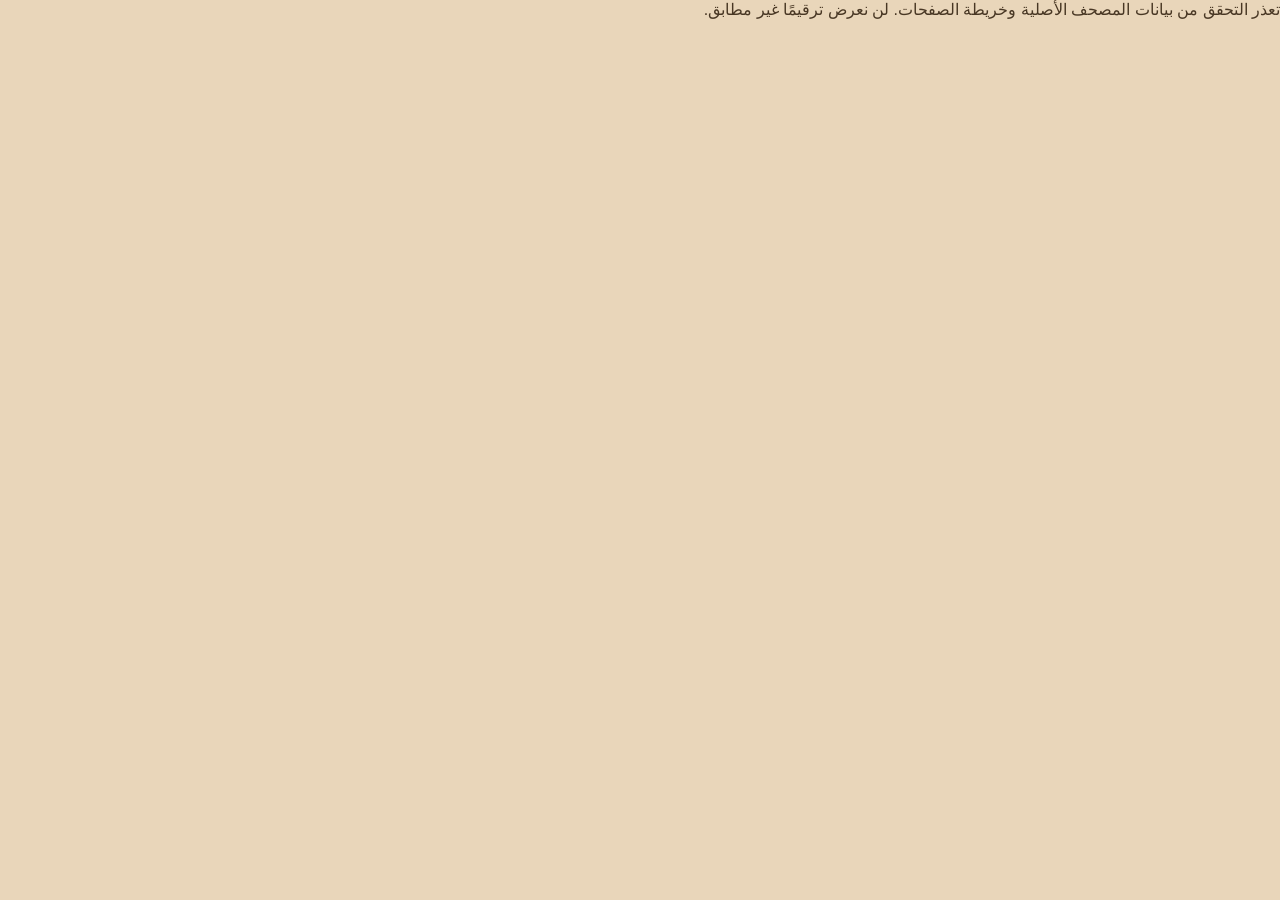
==== commit fdbb1f29: "V8.2" ====
--- a/app/src/main/assets/index.html
+++ b/app/src/main/assets/index.html
@@ -38,5 +38,5 @@
   </nav>
   <div class="shade" id="shade" hidden></div><section id="drawer" class="drawer" aria-label="القائمة" hidden></section><section id="verseSheet" class="verse-sheet" hidden></section><div id="toast" class="toast" role="status" hidden></div>
 </div>
-<script src="quran-data.js"></script><script src="app.js"></script>
+<script src="quran-data.js"></script><script src="mushaf-svg/page-map.js"></script><script src="app.js"></script>
 </body></html>
